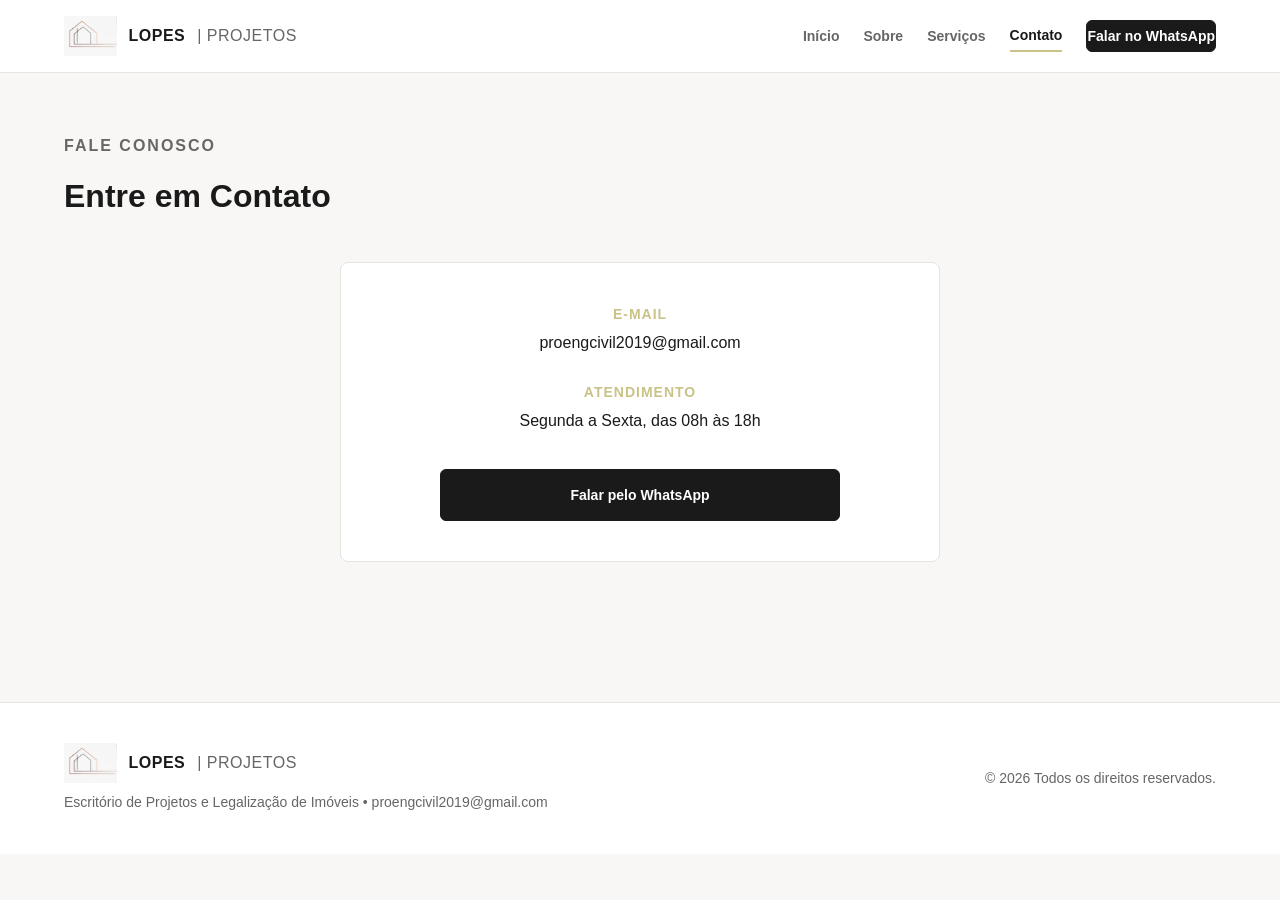
==== Site Yasmin/pages/contato.html @ 1543c422 "Remove portfolio link from contato.html" ====
<!DOCTYPE html>
<html lang="pt-BR">
<head>
    <meta charset="UTF-8">
    <meta name="viewport" content="width=device-width, initial-scale=1.0">
    <title>Contato | Lopes - Projetos & Legalização</title>
    <link rel="stylesheet" href="../css/style.css">
    <style>
        .contact-box {
            background: #FFFFFF;
            border: 1px solid #E5E5E0;
            border-radius: 8px;
            padding: 40px 20px;
            max-width: 600px;
            margin: 40px auto 0 auto;
            text-align: center;
        }

        .contact-item {
            margin-bottom: 25px;
        }

        .contact-item h3 {
            color: #C9C388;
            font-size: 14px;
            text-transform: uppercase;
            letter-spacing: 1px;
            margin-bottom: 5px;
            font-weight: 700;
        }
    </style>
</head>
<body>

    <header class="header">
        <div class="container header-content">
            <a href="../index.html" class="logo" aria-label="Ir para a página inicial">
                <img src="../img/logo.jpeg" alt="Logo Yasmin Lopes" class="logo-img">
                 LOPES <span>| PROJETOS</span>
            </a>

            <button class="menu-toggle" id="mobile-menu" aria-label="Abrir menu de navegação" aria-expanded="false">
                <span></span>
                <span></span>
                <span></span>
            </button>

            <nav class="navigation" id="nav-list" role="navigation" aria-label="Menu principal">
                <a href="../index.html">Início</a>
                <a href="sobre.html">Sobre</a>
                <a href="servicos.html">Serviços</a>
                <a href="contato.html" class="active">Contato</a>
                <a href="https://wa.me/5515997723131?text=Olá!%20Vim%20pelo%20site%20e%20gostaria%20de%20solicitar%20um%20orçamento." target="_blank" class="header-button">Falar no WhatsApp</a>
            </nav>
        </div>
    </header>

    <main class="container section">
        <div class="section-title">
            <p class="small-title">FALE CONOSCO</p>
            <h2>Entre em Contato</h2>
        </div>

        <div class="contact-box">
            <div class="contact-item">
                <h3>E-mail</h3>
                <p>proengcivil2019@gmail.com</p>
            </div>

            <div class="contact-item">
                <h3>Atendimento</h3>
                <p>Segunda a Sexta, das 08h às 18h</p>
            </div>

            <a href="https://wa.me/5515997723131?text=Olá!%20Vim%20pelo%20site%20e%20gostaria%20de%20solicitar%20um%20orçamento." target="_blank" class="button-primary" style="display: inline-block; padding: 14px 28px; text-decoration: none; margin-top: 10px;">
                Falar pelo WhatsApp
            </a>
        </div>
    </main>

    <footer class="footer">
        <div class="container footer-content">
            <div>
                <a href="../index.html" class="logo">
                    <img src="../img/logo.jpeg" alt="Logo Yasmin Lopes" class="logo-img">
                     LOPES <span>| PROJETOS</span>
                </a>
                <p style="margin-top: 8px;">Escritório de Projetos e Legalização de Imóveis • proengcivil2019@gmail.com</p>
            </div>
            <p>&copy; 2026 Todos os direitos reservados.</p>
        </div>
    </footer>

    <script>
        const menuToggle = document.getElementById('mobile-menu');
        const navList = document.getElementById('nav-list');

        if (menuToggle && navList) {
            menuToggle.addEventListener('click', () => {
                const isOpen = navList.classList.toggle('open');
                menuToggle.setAttribute('aria-expanded', isOpen);
            });
        }
    </script>

</body>
</html>
---- Site Yasmin/css/style.css ----
/* =========================================
   RESET & VARIÁVEIS DE DESIGN
========================================= */
* {
    margin: 0;
    padding: 0;
    box-sizing: border-box;
}

:root {
    --bg-main: #F8F7F5;
    --bg-card: #FFFFFF;
    --text-primary: #1A1A1A;
    --text-muted: #666666;
    --accent-gold: #C9C388;
    --border-color: #E5E5E0;
    --font-family: -apple-system, BlinkMacSystemFont, "Segoe UI", Roboto, Helvetica, Arial, sans-serif;
}

html {
    scroll-behavior: smooth;
}

body {
    font-family: var(--font-family);
    background-color: var(--bg-main);
    color: var(--text-primary);
    line-height: 1.6;
    -webkit-font-smoothing: antialiased;
}

a {
    text-decoration: none;
    color: inherit;
    transition: all 0.2s ease;
}

img {
    max-width: 100%;
    display: block;
}

.container {
    width: min(1180px, 90%);
    margin: 0 auto;
}

/* =========================================
   HEADER & CABEÇALHO
========================================= */
.header {
    width: 100%;
    background: #FFFFFF;
    border-bottom: 1px solid var(--border-color);
    position: sticky;
    top: 0;
    z-index: 1000;
    padding: 16px 0;
}

.header-content {
    display: flex;
    flex-direction: column;
    align-items: center;
    gap: 14px;
}

.logo {
    display: flex;
    align-items: center;
    gap: 12px;
    font-size: 16px;
    font-weight: 800;
    letter-spacing: 0.5px;
    color: var(--text-primary);
}

.logo-img {
    height: 40px;
    width: auto;
    object-fit: contain;
}

.logo span {
    color: var(--text-muted);
    font-weight: 400;
}

/* Esconde o botão de 3 riscos definitivamente */
.menu-toggle {
    display: none !important;
}

/* Navegação Visível Continuamente */
.navigation {
    display: flex;
    flex-wrap: wrap;
    justify-content: center;
    align-items: center;
    gap: 12px 20px;
    width: 100%;
}

.navigation a {
    font-size: 14px;
    font-weight: 600;
    color: var(--text-muted);
    padding: 4px 0;
}

.navigation a:hover,
.navigation a.active {
    color: var(--text-primary);
    border-bottom: 2px solid var(--accent-gold);
}

/* Botões */
.header-button, .button-primary {
    display: inline-flex;
    align-items: center;
    justify-content: center;
    background-color: var(--text-primary);
    color: #FFFFFF !important;
    font-size: 14px;
    font-weight: 700;
    padding: 12px 24px;
    border-radius: 6px;
    border: 1px solid var(--text-primary);
    cursor: pointer;
    width: 100%;
    max-width: 400px;
    text-align: center;
}

.header-button:hover, .button-primary:hover {
    background-color: var(--accent-gold);
    border-color: var(--accent-gold);
    color: var(--text-primary) !important;
}

/* =========================================
   LAYOUT DESKTOP (Telas Maiores que 868px)
========================================= */
@media (min-width: 869px) {
    .header-content {
        flex-direction: row;
        justify-content: space-between;
    }

    .navigation {
        width: auto;
        gap: 24px;
    }

    .header-button {
        width: auto;
    }
}

/* =========================================
   HERO & CONTEÚDO PRINCIPAL
========================================= */
.hero {
    padding: 60px 0 40px 0;
}

.small-title {
    font-size: 12px;
    font-weight: 800;
    letter-spacing: 2px;
    text-transform: uppercase;
    color: var(--text-muted);
    margin-bottom: 12px;
}

.hero h1 {
    font-size: clamp(32px, 5vw, 52px);
    font-weight: 800;
    line-height: 1.15;
    color: var(--text-primary);
    margin-bottom: 16px;
}

.hero h1 span {
    display: block;
    color: var(--text-muted);
}

.hero-description {
    font-size: 18px;
    color: var(--text-muted);
    max-width: 650px;
    margin-bottom: 28px;
}

.section {
    padding: 60px 0;
}

.section-title {
    margin-bottom: 40px;
}

.section-title h2 {
    font-size: 32px;
    font-weight: 800;
}

.section-title p {
    color: var(--text-muted);
    font-size: 16px;
}

/* Grid de Cards */
.grid-cards {
    display: grid;
    grid-template-columns: repeat(auto-fit, minmax(280px, 1fr));
    gap: 24px;
}

.card {
    background: var(--bg-card);
    border: 1px solid var(--border-color);
    padding: 32px;
    border-radius: 8px;
    transition: transform 0.2s ease, box-shadow 0.2s ease;
}

.card:hover {
    transform: translateY(-3px);
    box-shadow: 0 10px 20px rgba(0,0,0,0.04);
}

.card-number {
    font-size: 18px;
    font-weight: 800;
    color: var(--accent-gold);
    margin-bottom: 12px;
}

.card h3 {
    font-size: 20px;
    margin-bottom: 12px;
    color: var(--text-primary);
}

.card p {
    color: var(--text-muted);
    font-size: 15px;
    line-height: 1.5;
}

/* =========================================
   FOOTER
========================================= */
.footer {
    background: #FFFFFF;
    border-top: 1px solid var(--border-color);
    padding: 40px 0;
    margin-top: 80px;
}

.footer-content {
    display: flex;
    flex-direction: column;
    align-items: center;
    gap: 20px;
    text-align: center;
}

@media (min-width: 768px) {
    .footer-content {
        flex-direction: row;
        justify-content: space-between;
        text-align: left;
    }
}

.footer p {
    color: var(--text-muted);
    font-size: 14px;
}
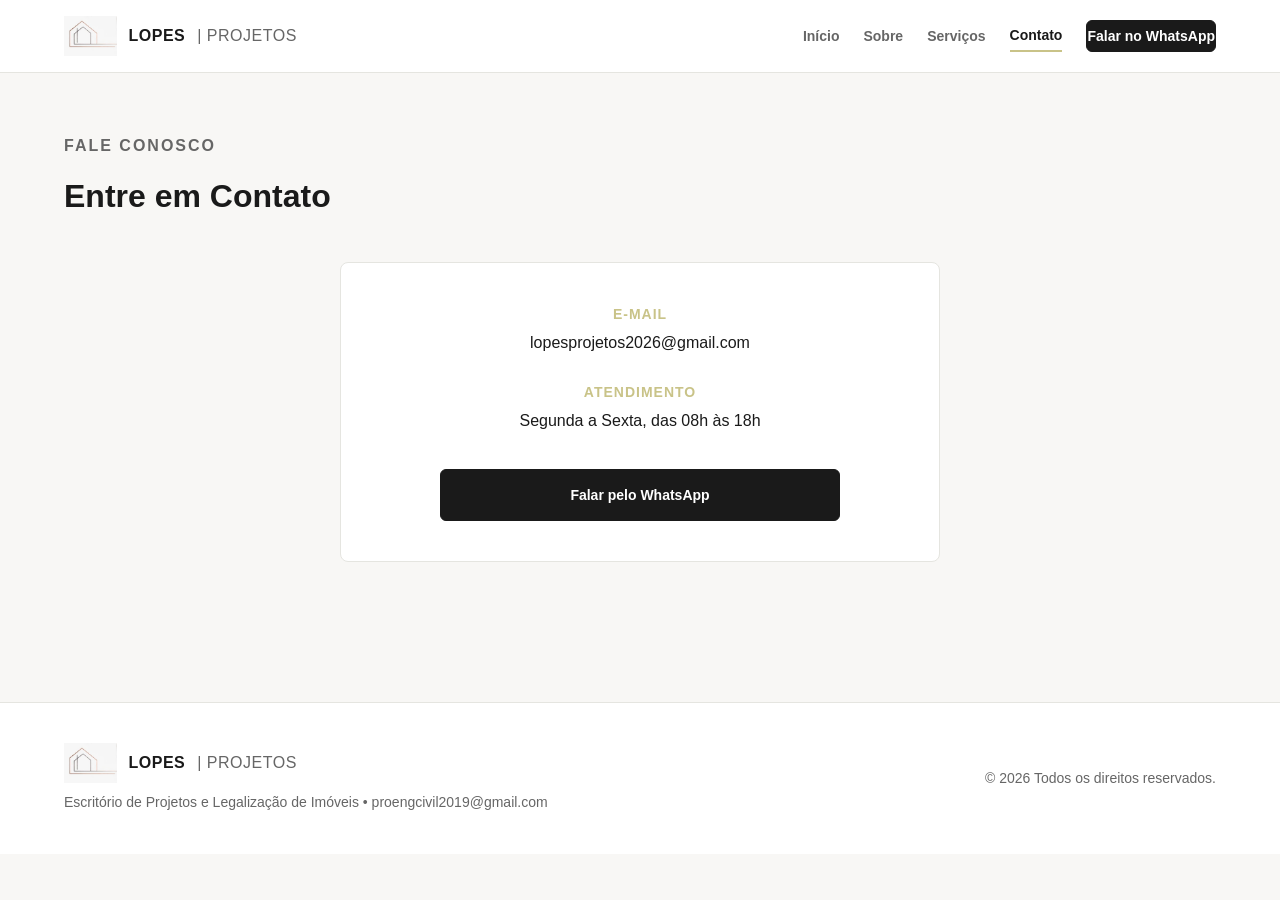
==== commit 0ce58520: "Update contact email in contato.html" ====
--- a/Site Yasmin/pages/contato.html
+++ b/Site Yasmin/pages/contato.html
@@ -64,7 +64,7 @@
         <div class="contact-box">
             <div class="contact-item">
                 <h3>E-mail</h3>
-                <p>proengcivil2019@gmail.com</p>
+                <p>lopesprojetos2026@gmail.com</p>
             </div>
 
             <div class="contact-item">
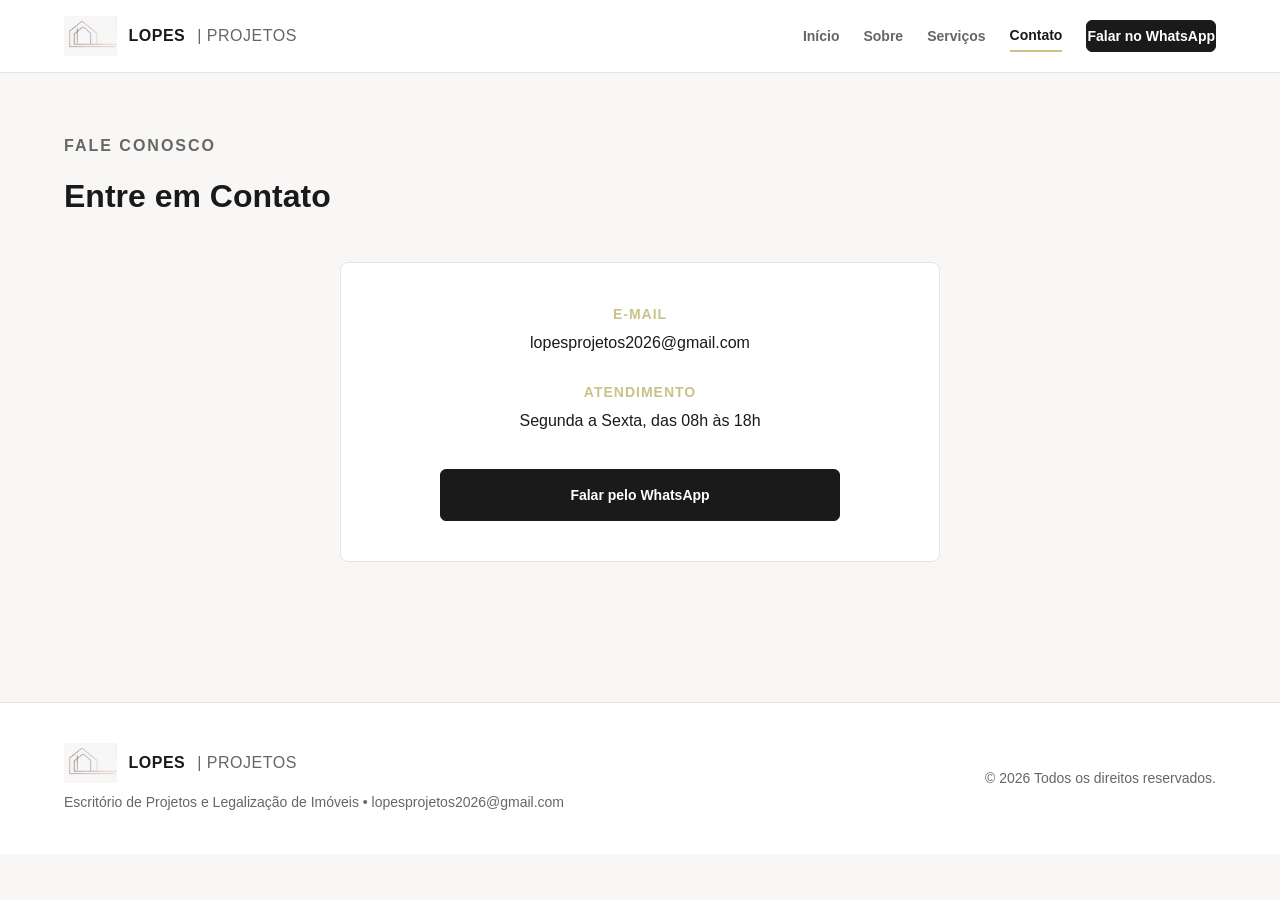
==== commit 2eb806e5: "Update contact email in contato.html" ====
--- a/Site Yasmin/pages/contato.html
+++ b/Site Yasmin/pages/contato.html
@@ -85,7 +85,7 @@
                     <img src="../img/logo.jpeg" alt="Logo Yasmin Lopes" class="logo-img">
                      LOPES <span>| PROJETOS</span>
                 </a>
-                <p style="margin-top: 8px;">Escritório de Projetos e Legalização de Imóveis • proengcivil2019@gmail.com</p>
+                <p style="margin-top: 8px;">Escritório de Projetos e Legalização de Imóveis • lopesprojetos2026@gmail.com</p>
             </div>
             <p>&copy; 2026 Todos os direitos reservados.</p>
         </div>
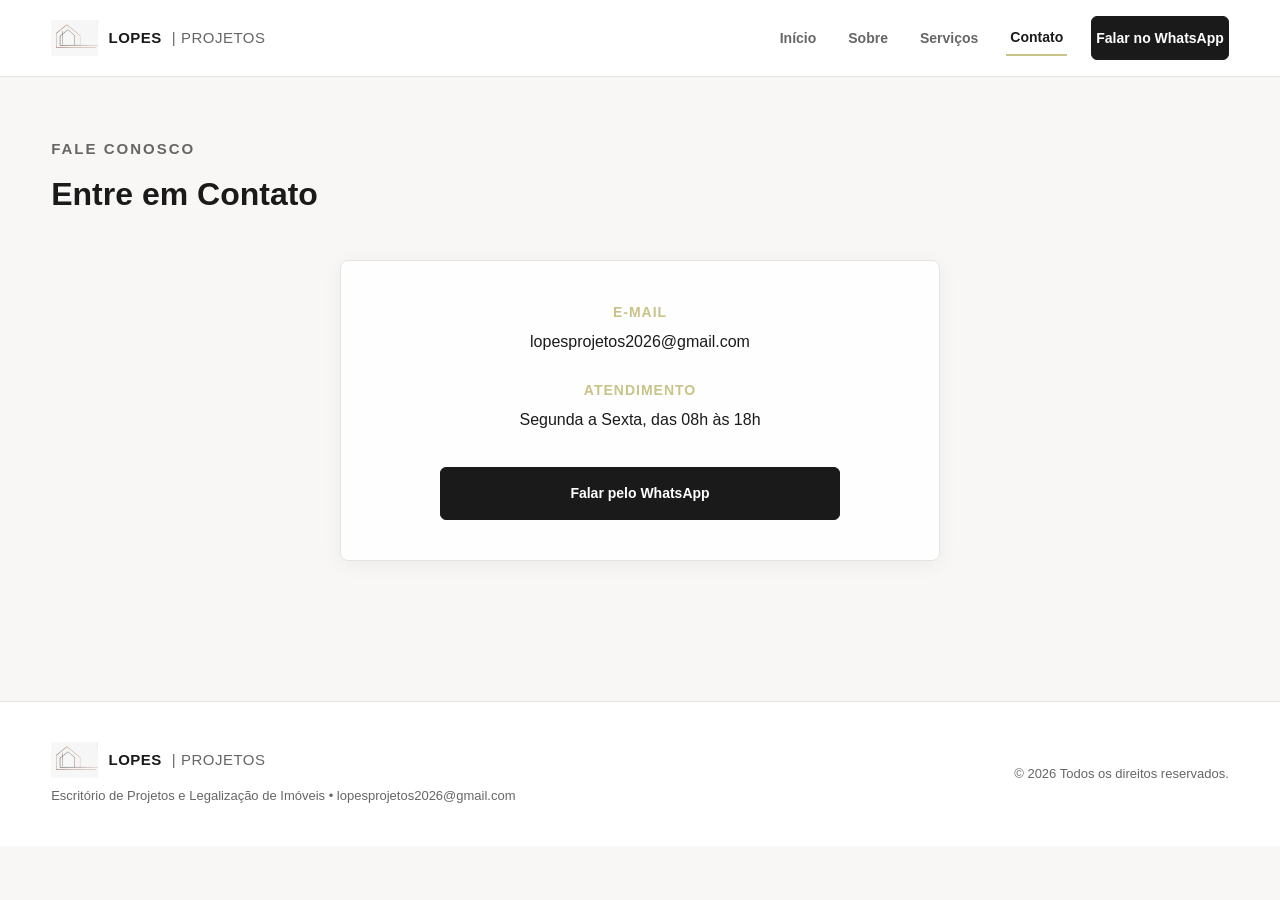
==== commit 09da6673: "Update contato.html styles and body class" ====
--- a/Site Yasmin/pages/contato.html
+++ b/Site Yasmin/pages/contato.html
@@ -7,13 +7,14 @@
     <link rel="stylesheet" href="../css/style.css">
     <style>
         .contact-box {
-            background: #FFFFFF;
+            background: rgba(255, 255, 255, 0.92);
             border: 1px solid #E5E5E0;
             border-radius: 8px;
             padding: 40px 20px;
             max-width: 600px;
             margin: 40px auto 0 auto;
             text-align: center;
+            box-shadow: 0 4px 20px rgba(0, 0, 0, 0.05);
         }
 
         .contact-item {
@@ -29,8 +30,9 @@
             font-weight: 700;
         }
     </style>
+   <link rel="icon" type="image/jpeg" href="../img/logo.jpeg">
 </head>
-<body>
+<body class="contato-page">
 
     <header class="header">
         <div class="container header-content">
--- a/Site Yasmin/css/style.css
+++ b/Site Yasmin/css/style.css
@@ -5,6 +5,7 @@
     margin: 0;
     padding: 0;
     box-sizing: border-box;
+    -webkit-tap-highlight-color: transparent; /* Remove o destaque cinza ao tocar no iOS/Android */
 }
 
 :root {
@@ -19,6 +20,8 @@
 
 html {
     scroll-behavior: smooth;
+    text-size-adjust: 100%;
+    -webkit-text-size-adjust: 100%;
 }
 
 body {
@@ -27,6 +30,7 @@
     color: var(--text-primary);
     line-height: 1.6;
     -webkit-font-smoothing: antialiased;
+    overflow-x: hidden; /* Evita rolagem horizontal acidental em telas pequenas */
 }
 
 a {
@@ -37,16 +41,17 @@
 
 img {
     max-width: 100%;
+    height: auto;
     display: block;
 }
 
 .container {
-    width: min(1180px, 90%);
+    width: min(1180px, 92%);
     margin: 0 auto;
 }
 
 /* =========================================
-   HEADER & CABEÇALHO
+   HEADER & CABEÇALHO (MOBILE FIRST)
 ========================================= */
 .header {
     width: 100%;
@@ -55,28 +60,28 @@
     position: sticky;
     top: 0;
     z-index: 1000;
-    padding: 16px 0;
+    padding: 12px 0;
 }
 
 .header-content {
     display: flex;
     flex-direction: column;
     align-items: center;
-    gap: 14px;
+    gap: 12px;
 }
 
 .logo {
     display: flex;
     align-items: center;
-    gap: 12px;
-    font-size: 16px;
+    gap: 10px;
+    font-size: 15px;
     font-weight: 800;
     letter-spacing: 0.5px;
     color: var(--text-primary);
 }
 
 .logo-img {
-    height: 40px;
+    height: 36px;
     width: auto;
     object-fit: contain;
 }
@@ -86,18 +91,16 @@
     font-weight: 400;
 }
 
-/* Esconde o botão de 3 riscos definitivamente */
 .menu-toggle {
     display: none !important;
 }
 
-/* Navegação Visível Continuamente */
 .navigation {
     display: flex;
     flex-wrap: wrap;
     justify-content: center;
     align-items: center;
-    gap: 12px 20px;
+    gap: 10px 16px;
     width: 100%;
 }
 
@@ -105,7 +108,7 @@
     font-size: 14px;
     font-weight: 600;
     color: var(--text-muted);
-    padding: 4px 0;
+    padding: 6px 4px; /* Maior área de toque no celular */
 }
 
 .navigation a:hover,
@@ -114,8 +117,9 @@
     border-bottom: 2px solid var(--accent-gold);
 }
 
-/* Botões */
-.header-button, .button-primary {
+/* Botões com alvos de toque otimizados (mínimo 44px de altura para iOS/Android) */
+.header-button,
+.button-primary {
     display: inline-flex;
     align-items: center;
     justify-content: center;
@@ -123,7 +127,8 @@
     color: #FFFFFF !important;
     font-size: 14px;
     font-weight: 700;
-    padding: 12px 24px;
+    padding: 14px 24px;
+    min-height: 44px;
     border-radius: 6px;
     border: 1px solid var(--text-primary);
     cursor: pointer;
@@ -132,16 +137,231 @@
     text-align: center;
 }
 
-.header-button:hover, .button-primary:hover {
+.header-button:hover,
+.button-primary:hover {
     background-color: var(--accent-gold);
     border-color: var(--accent-gold);
     color: var(--text-primary) !important;
 }
 
-/* =========================================
-   LAYOUT DESKTOP (Telas Maiores que 868px)
-========================================= */
+.navigation a:focus-visible,
+.header-button:focus-visible,
+.button-primary:focus-visible,
+.card-link:focus-visible {
+    outline: 2px solid var(--accent-gold);
+    outline-offset: 4px;
+}
+
+/* =========================================
+   HERO & SEÇÕES
+========================================= */
+
+/* Fundo Hero */
+.hero {
+    padding: 50px 0 40px 0;
+    background-image: linear-gradient(to bottom, rgba(248, 247, 245, 0.85) 0%, rgba(248, 247, 245, 0.40) 100%), 
+                      url('../img/Fundo1.png');
+    background-repeat: no-repeat;
+    background-position: center center;
+    background-size: cover;
+    image-rendering: -webkit-optimize-contrast;
+    image-rendering: crisp-edges;
+}
+
+/* Fundo Sobre (Ajustado para evitar bugs de rolagem no Safari/iOS) */
+body.sobre-page {
+    background-image: linear-gradient(to bottom, rgba(248, 247, 245, 0.88) 0%, rgba(248, 247, 245, 0.50) 100%), 
+                      url('../img/Fundo2.png');
+    background-repeat: no-repeat;
+    background-position: center top;
+    background-size: cover;
+    background-attachment: scroll; /* Scroll evita travamento de rendering no WebKit/iOS */
+    image-rendering: -webkit-optimize-contrast;
+    image-rendering: crisp-edges;
+}
+
+.small-title {
+    font-size: 11px;
+    font-weight: 800;
+    letter-spacing: 2px;
+    text-transform: uppercase;
+    color: var(--text-muted);
+    margin-bottom: 8px;
+}
+
+.hero h1 {
+    font-size: clamp(26px, 7vw, 52px);
+    font-weight: 800;
+    line-height: 1.2;
+    color: var(--text-primary);
+    margin-bottom: 14px;
+}
+
+.hero h1 span {
+    display: block;
+    color: var(--text-muted);
+}
+
+.hero-description {
+    font-size: 15px;
+    color: var(--text-muted);
+    max-width: 650px;
+    margin-bottom: 24px;
+}
+
+.section {
+    padding: 40px 0;
+}
+
+.section-title {
+    margin-bottom: 28px;
+}
+
+.section-title h2 {
+    font-size: 26px;
+    font-weight: 800;
+}
+
+.section-title p {
+    color: var(--text-muted);
+    font-size: 15px;
+}
+
+/* Grid de Cards */
+.grid-cards {
+    display: grid;
+    grid-template-columns: 1fr;
+    gap: 16px;
+}
+
+.card {
+    background: var(--bg-card);
+    border: 1px solid var(--border-color);
+    padding: 24px;
+    border-radius: 8px;
+    transition: transform 0.2s ease, box-shadow 0.2s ease;
+}
+
+.card-link {
+    text-decoration: none;
+    color: inherit;
+    display: block;
+}
+
+.card-link:active {
+    transform: scale(0.98); /* Feedback visual no toque mobile */
+}
+
+.card-number {
+    font-size: 16px;
+    font-weight: 800;
+    color: var(--accent-gold);
+    margin-bottom: 8px;
+}
+
+.card h3 {
+    font-size: 18px;
+    margin-bottom: 8px;
+    color: var(--text-primary);
+}
+
+.card p {
+    color: var(--text-muted);
+    font-size: 14px;
+    line-height: 1.5;
+}
+
+/* Conteúdo da Página Sobre */
+.about-content {
+    max-width: 800px;
+    margin: 0 auto;
+    text-align: left;
+    line-height: 1.7;
+    font-size: 15px;
+}
+
+.about-content p {
+    margin-bottom: 1.2rem;
+}
+
+/* =========================================
+   FOOTER / RODAPÉ
+========================================= */
+.footer {
+    background: #FFFFFF;
+    border-top: 1px solid var(--border-color);
+    padding: 32px 0;
+    margin-top: 40px;
+}
+
+.footer-content {
+    display: flex;
+    flex-direction: column;
+    align-items: center;
+    gap: 16px;
+    text-align: center;
+}
+
+.footer p {
+    color: var(--text-muted);
+    font-size: 13px;
+}
+
+.footer-info {
+    margin-top: 6px;
+    word-break: break-word; /* Evita que o e-mail transborde em telas muito pequenas */
+}
+
+/* =========================================
+   MEDIA QUERIES (DESKTOP E TABLETS)
+========================================= */
+
+/* Tablets em diante (min-width: 600px) */
+@media (min-width: 600px) {
+    .grid-cards {
+        grid-template-columns: repeat(auto-fit, minmax(280px, 1fr));
+        gap: 24px;
+    }
+
+    .hero {
+        padding: 70px 0 50px 0;
+        background-image: linear-gradient(to right, rgba(248, 247, 245, 0.65) 20%, rgba(248, 247, 245, 0.15)), 
+                          url('../img/Fundo1.png');
+    }
+
+    body.sobre-page {
+        background-image: linear-gradient(to right, rgba(248, 247, 245, 0.70) 25%, rgba(248, 247, 245, 0.20)), 
+                          url('../img/Fundo2.png');
+    }
+
+    .card {
+        padding: 32px;
+    }
+
+    .section {
+        padding: 60px 0;
+    }
+
+    .section-title h2 {
+        font-size: 32px;
+    }
+
+    .hero-description {
+        font-size: 18px;
+    }
+
+    .footer {
+        margin-top: 80px;
+        padding: 40px 0;
+    }
+}
+
+/* Layout Desktop (min-width: 869px) */
 @media (min-width: 869px) {
+    .header {
+        padding: 16px 0;
+    }
+
     .header-content {
         flex-direction: row;
         justify-content: space-between;
@@ -155,128 +375,14 @@
     .header-button {
         width: auto;
     }
-}
-
-/* =========================================
-   HERO & CONTEÚDO PRINCIPAL
-========================================= */
-.hero {
-    padding: 60px 0 40px 0;
-}
-
-.small-title {
-    font-size: 12px;
-    font-weight: 800;
-    letter-spacing: 2px;
-    text-transform: uppercase;
-    color: var(--text-muted);
-    margin-bottom: 12px;
-}
-
-.hero h1 {
-    font-size: clamp(32px, 5vw, 52px);
-    font-weight: 800;
-    line-height: 1.15;
-    color: var(--text-primary);
-    margin-bottom: 16px;
-}
-
-.hero h1 span {
-    display: block;
-    color: var(--text-muted);
-}
-
-.hero-description {
-    font-size: 18px;
-    color: var(--text-muted);
-    max-width: 650px;
-    margin-bottom: 28px;
-}
-
-.section {
-    padding: 60px 0;
-}
-
-.section-title {
-    margin-bottom: 40px;
-}
-
-.section-title h2 {
-    font-size: 32px;
-    font-weight: 800;
-}
-
-.section-title p {
-    color: var(--text-muted);
-    font-size: 16px;
-}
-
-/* Grid de Cards */
-.grid-cards {
-    display: grid;
-    grid-template-columns: repeat(auto-fit, minmax(280px, 1fr));
-    gap: 24px;
-}
-
-.card {
-    background: var(--bg-card);
-    border: 1px solid var(--border-color);
-    padding: 32px;
-    border-radius: 8px;
-    transition: transform 0.2s ease, box-shadow 0.2s ease;
-}
-
-.card:hover {
-    transform: translateY(-3px);
-    box-shadow: 0 10px 20px rgba(0,0,0,0.04);
-}
-
-.card-number {
-    font-size: 18px;
-    font-weight: 800;
-    color: var(--accent-gold);
-    margin-bottom: 12px;
-}
-
-.card h3 {
-    font-size: 20px;
-    margin-bottom: 12px;
-    color: var(--text-primary);
-}
-
-.card p {
-    color: var(--text-muted);
-    font-size: 15px;
-    line-height: 1.5;
-}
-
-/* =========================================
-   FOOTER
-========================================= */
-.footer {
-    background: #FFFFFF;
-    border-top: 1px solid var(--border-color);
-    padding: 40px 0;
-    margin-top: 80px;
-}
-
-.footer-content {
-    display: flex;
-    flex-direction: column;
-    align-items: center;
-    gap: 20px;
-    text-align: center;
-}
-
-@media (min-width: 768px) {
+
     .footer-content {
         flex-direction: row;
         justify-content: space-between;
         text-align: left;
     }
-}
-
-.footer p {
-    color: var(--text-muted);
-    font-size: 14px;
-}
+
+    body.sobre-page {
+        background-attachment: fixed; /* Mantém o efeito parallax apenas em desktop */
+    }
+}
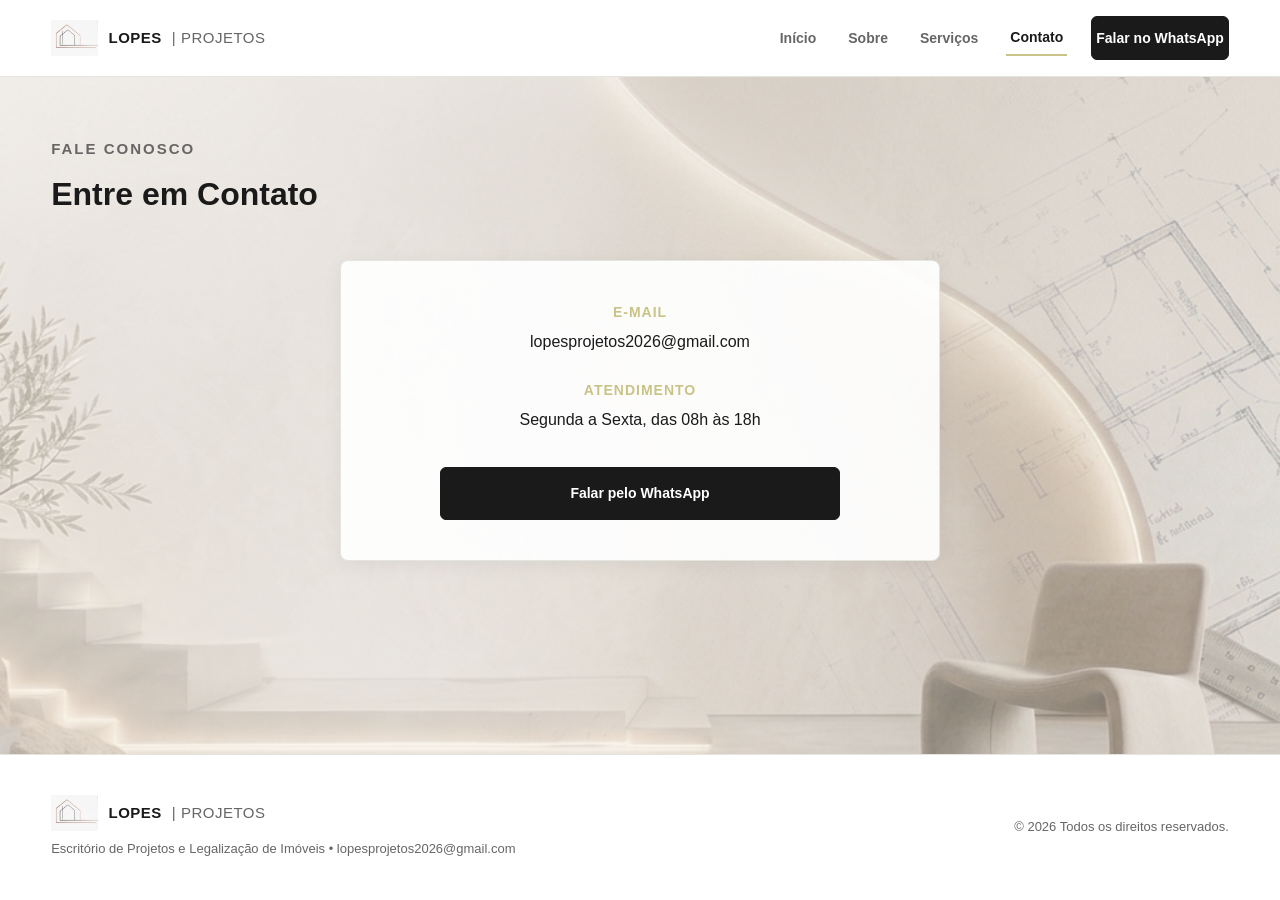
==== commit 6257db51: "Add robots meta tag to contato.html" ====
--- a/Site Yasmin/pages/contato.html
+++ b/Site Yasmin/pages/contato.html
@@ -3,6 +3,7 @@
 <head>
     <meta charset="UTF-8">
     <meta name="viewport" content="width=device-width, initial-scale=1.0">
+    <meta name="robots" content="noindex, follow">
     <title>Contato | Lopes - Projetos & Legalização</title>
     <link rel="stylesheet" href="../css/style.css">
     <style>
--- a/Site Yasmin/css/style.css
+++ b/Site Yasmin/css/style.css
@@ -5,7 +5,7 @@
     margin: 0;
     padding: 0;
     box-sizing: border-box;
-    -webkit-tap-highlight-color: transparent; /* Remove o destaque cinza ao tocar no iOS/Android */
+    -webkit-tap-highlight-color: transparent;
 }
 
 :root {
@@ -22,15 +22,25 @@
     scroll-behavior: smooth;
     text-size-adjust: 100%;
     -webkit-text-size-adjust: 100%;
-}
-
+    height: 100%;
+}
+
+/* Ajuste no body para garantir o Sticky Footer */
 body {
     font-family: var(--font-family);
     background-color: var(--bg-main);
     color: var(--text-primary);
     line-height: 1.6;
     -webkit-font-smoothing: antialiased;
-    overflow-x: hidden; /* Evita rolagem horizontal acidental em telas pequenas */
+    overflow-x: hidden;
+    min-height: 100vh;
+    display: flex;
+    flex-direction: column;
+}
+
+/* Faz a tag main (conteúdo) expandir para empurrar o footer até o final */
+main {
+    flex: 1 0 auto;
 }
 
 a {
@@ -61,6 +71,7 @@
     top: 0;
     z-index: 1000;
     padding: 12px 0;
+    flex-shrink: 0;
 }
 
 .header-content {
@@ -108,7 +119,7 @@
     font-size: 14px;
     font-weight: 600;
     color: var(--text-muted);
-    padding: 6px 4px; /* Maior área de toque no celular */
+    padding: 6px 4px;
 }
 
 .navigation a:hover,
@@ -117,7 +128,6 @@
     border-bottom: 2px solid var(--accent-gold);
 }
 
-/* Botões com alvos de toque otimizados (mínimo 44px de altura para iOS/Android) */
 .header-button,
 .button-primary {
     display: inline-flex;
@@ -153,7 +163,7 @@
 }
 
 /* =========================================
-   HERO & SEÇÕES
+   HERO & SEÇÕES (IMAGENS DE FUNDO)
 ========================================= */
 
 /* Fundo Hero */
@@ -168,14 +178,26 @@
     image-rendering: crisp-edges;
 }
 
-/* Fundo Sobre (Ajustado para evitar bugs de rolagem no Safari/iOS) */
+/* Fundo Sobre */
 body.sobre-page {
     background-image: linear-gradient(to bottom, rgba(248, 247, 245, 0.88) 0%, rgba(248, 247, 245, 0.50) 100%), 
                       url('../img/Fundo2.png');
     background-repeat: no-repeat;
     background-position: center top;
     background-size: cover;
-    background-attachment: scroll; /* Scroll evita travamento de rendering no WebKit/iOS */
+    background-attachment: scroll;
+    image-rendering: -webkit-optimize-contrast;
+    image-rendering: crisp-edges;
+}
+
+/* Fundo Contato (Fundo3.jpeg) */
+body.contato-page {
+    background-image: linear-gradient(to bottom, rgba(248, 247, 245, 0.75) 0%, rgba(248, 247, 245, 0.35) 100%), 
+                      url('../img/Fundo3.jpeg');
+    background-repeat: no-repeat;
+    background-position: center bottom;
+    background-size: cover;
+    background-attachment: scroll;
     image-rendering: -webkit-optimize-contrast;
     image-rendering: crisp-edges;
 }
@@ -249,7 +271,7 @@
 }
 
 .card-link:active {
-    transform: scale(0.98); /* Feedback visual no toque mobile */
+    transform: scale(0.98);
 }
 
 .card-number {
@@ -285,13 +307,15 @@
 }
 
 /* =========================================
-   FOOTER / RODAPÉ
+   FOOTER / RODAPÉ (AJUSTADO)
 ========================================= */
 .footer {
+    width: 100%;
     background: #FFFFFF;
     border-top: 1px solid var(--border-color);
     padding: 32px 0;
-    margin-top: 40px;
+    margin-top: auto; /* Empurra o rodapé para o fim da tela quando o conteúdo for curto */
+    flex-shrink: 0;
 }
 
 .footer-content {
@@ -309,14 +333,13 @@
 
 .footer-info {
     margin-top: 6px;
-    word-break: break-word; /* Evita que o e-mail transborde em telas muito pequenas */
+    word-break: break-word;
 }
 
 /* =========================================
    MEDIA QUERIES (DESKTOP E TABLETS)
 ========================================= */
 
-/* Tablets em diante (min-width: 600px) */
 @media (min-width: 600px) {
     .grid-cards {
         grid-template-columns: repeat(auto-fit, minmax(280px, 1fr));
@@ -334,6 +357,11 @@
                           url('../img/Fundo2.png');
     }
 
+    body.contato-page {
+        background-image: linear-gradient(to right, rgba(248, 247, 245, 0.60) 30%, rgba(248, 247, 245, 0.20)), 
+                          url('../img/Fundo3.jpeg');
+    }
+
     .card {
         padding: 32px;
     }
@@ -351,12 +379,10 @@
     }
 
     .footer {
-        margin-top: 80px;
         padding: 40px 0;
     }
 }
 
-/* Layout Desktop (min-width: 869px) */
 @media (min-width: 869px) {
     .header {
         padding: 16px 0;
@@ -382,7 +408,8 @@
         text-align: left;
     }
 
-    body.sobre-page {
-        background-attachment: fixed; /* Mantém o efeito parallax apenas em desktop */
-    }
-}
+    body.sobre-page,
+    body.contato-page {
+        background-attachment: fixed;
+    }
+}
